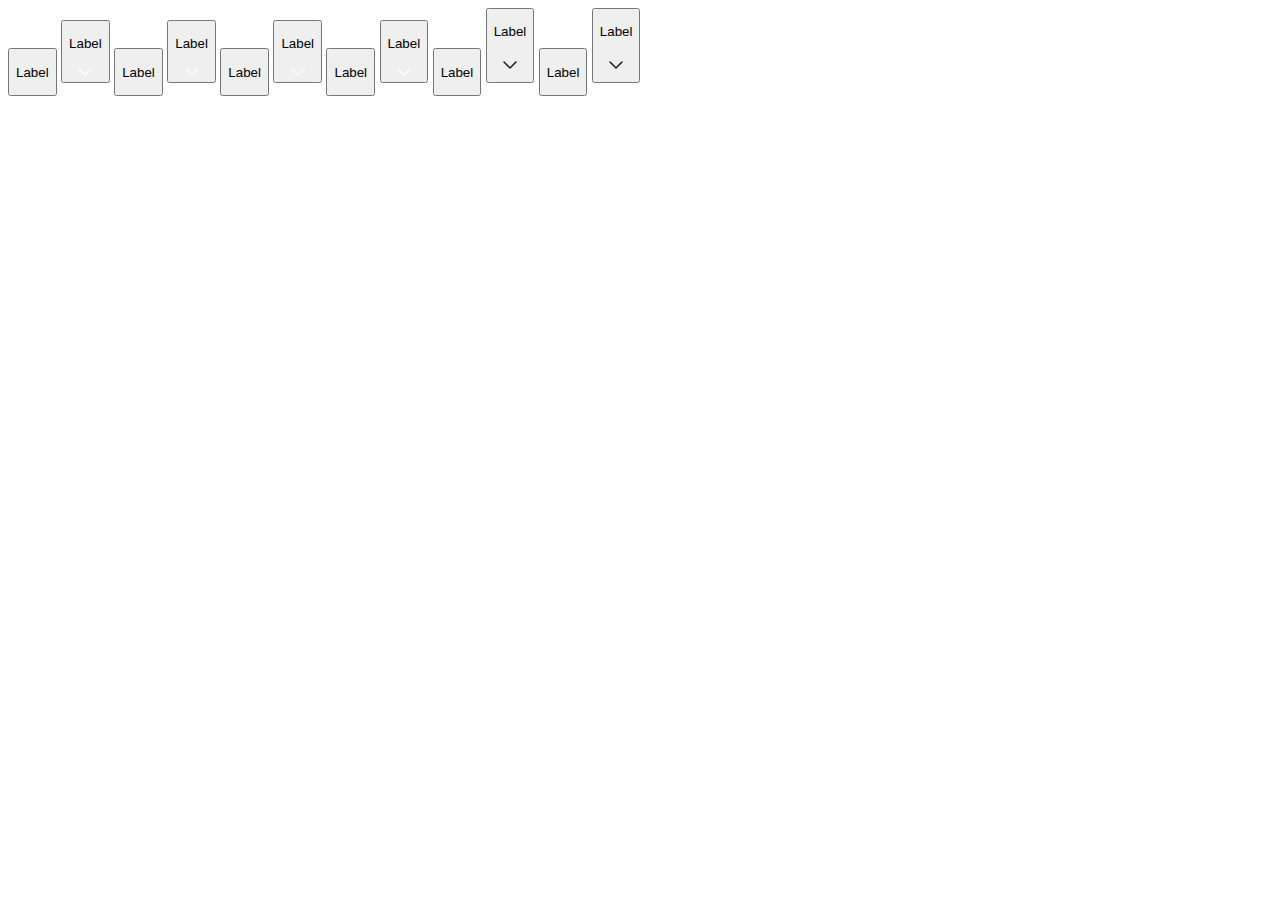
==== button.html @ 497ab9c7 "style_button" ====
<!DOCTYPE html>
<html lang="ru">

<head>
    <meta charset="UTF-8" />
    <meta name="viewport" content="width=device-width, initial-scale=1.0" />
    <title>Tech-E-Commerce</title>
    <link rel="stylesheet" href="./css/reset.css">
    <link rel="stylesheet" href="./css/main.css">

    <script defer src="./js/main.js"></script>
</head>

<body>
    <div class="container__button__grid">
        <button class="btn__white">
            <p>Label</p>
        </button>
        <button class="btn__white-icon m_r-14">
            <p>Label</p>
            <svg width="14" height="9" viewBox="0 0 14 9" fill="none" xmlns="http://www.w3.org/2000/svg">
                <path d="M13 1L7 7L1 1" stroke="white" stroke-width="1.5" stroke-linecap="round" />
            </svg>
        </button>
        <button class="btn__white-small">
            <p>Label</p>
        </button>
        <button class="btn__white-small-icon m_r-14">
            <p>Label</p>
            <svg width="14" height="9" viewBox="0 0 14 9" fill="none" xmlns="http://www.w3.org/2000/svg">
                <path d="M13 1L7 7L1 1" stroke="white" stroke-width="1.5" stroke-linecap="round" />
            </svg>
        </button>
        <button class="btn__full">
            <p>Label</p>
        </button>
        <button class="btn__full-icon m_r-14">
            <p>Label</p>
            <svg width="14" height="9" viewBox="0 0 14 9" fill="none" xmlns="http://www.w3.org/2000/svg">
                <path d="M13 1L7 7L1 1" stroke="white" stroke-width="1.5" stroke-linecap="round" />
            </svg>
        </button>
        <button class="btn__full-small">
            <p>Label</p>
        </button>
        <button class="btn__full-small-icon  m_r-14">
            <p>Label</p>
            <svg width="14" height="9" viewBox="0 0 14 9" fill="none" xmlns="http://www.w3.org/2000/svg">
                <path d="M13 1L7 7L1 1" stroke="white" stroke-width="1.5" stroke-linecap="round" />
            </svg>
        </button>
        <button class="btn__black">
            <p>Label</p>
        </button>
        <button class="btn__black-icon m_r-14">
            <p>Label</p>
            <svg width="24" height="24" viewBox="0 0 24 24" fill="none" xmlns="http://www.w3.org/2000/svg">
                <path d="M18 9L12 15L6 9" stroke="#191919" stroke-width="1.5" stroke-linecap="round" />
            </svg>

        </button>
        <button class="btn__black-small">
            <p>Label</p>
        </button>
        <button class="btn__black-small-icon m_r-14">
            <p>Label</p>
            <svg width="24" height="24" viewBox="0 0 24 24" fill="none" xmlns="http://www.w3.org/2000/svg">
                <path d="M18 9L12 15L6 9" stroke="#191919" stroke-width="1.5" stroke-linecap="round" />
            </svg>

        </button>
    </div>
</body>

</html>
---- css/main.css ----
html {
    min-height: 100vh; /* sticky footer */
	scroll-behavior: smooth;
}

body {
	min-height: 100vh; /* sticky footer */
	display: flex; /* sticky footer */
	flex-direction: column; /* sticky footer */

    color: var(--main-black, #000);
    font-family: 'SF Pro Display', sans-serif ; /* sans-serif font family */
    font-size: 16px;
    font-weight: 500;
    line-height: 1.5;

    text-rendering: optimizeSpeed;
	-webkit-font-smoothing: antialiased;
	-ms-text-size-adjust: 100%;
	-moz-text-size-adjust: 100%;
	-webkit-text-size-adjust: 100%;

    background-color: $black-color;
}

body > * {
	flex-shrink: 0; /* sticky footer */
}

section {
	position: relative;
}

/* Grid styles */

.container-fluid{
    max-width: 1920px;
    margin: 0 auto;
}

.container {
	max-width: 1610px;
	margin-left: auto;
    margin-right: auto;
	padding-left: 15px;
	padding-right: 15px;

    &--fluid {
        max-width: unset;
    }

    &--no-padding {
        padding: 0;
    }

    /* Tablet */
    @media (max-width: 1199px) {
        width: 900px;
    }

    /* Mobile */
    @media (max-width: 899px) {
        width: 600px;
    }

    /* Mobile XS */
    @media (max-width: 599px) {
        width: 320px;
    }
}

/* Utility */

.none {
	display: none !important;
}

.visually-hidden {
    opacity: 0;
    visibility: hidden;
    width: 0px;
    height: 0px;
    display: block;
    margin-left: -10000px;
    background: transparent;
    font-size: 0;
}

/* Sticky Footer */

.footer {
	margin-top: auto; /* sticky footer */
}
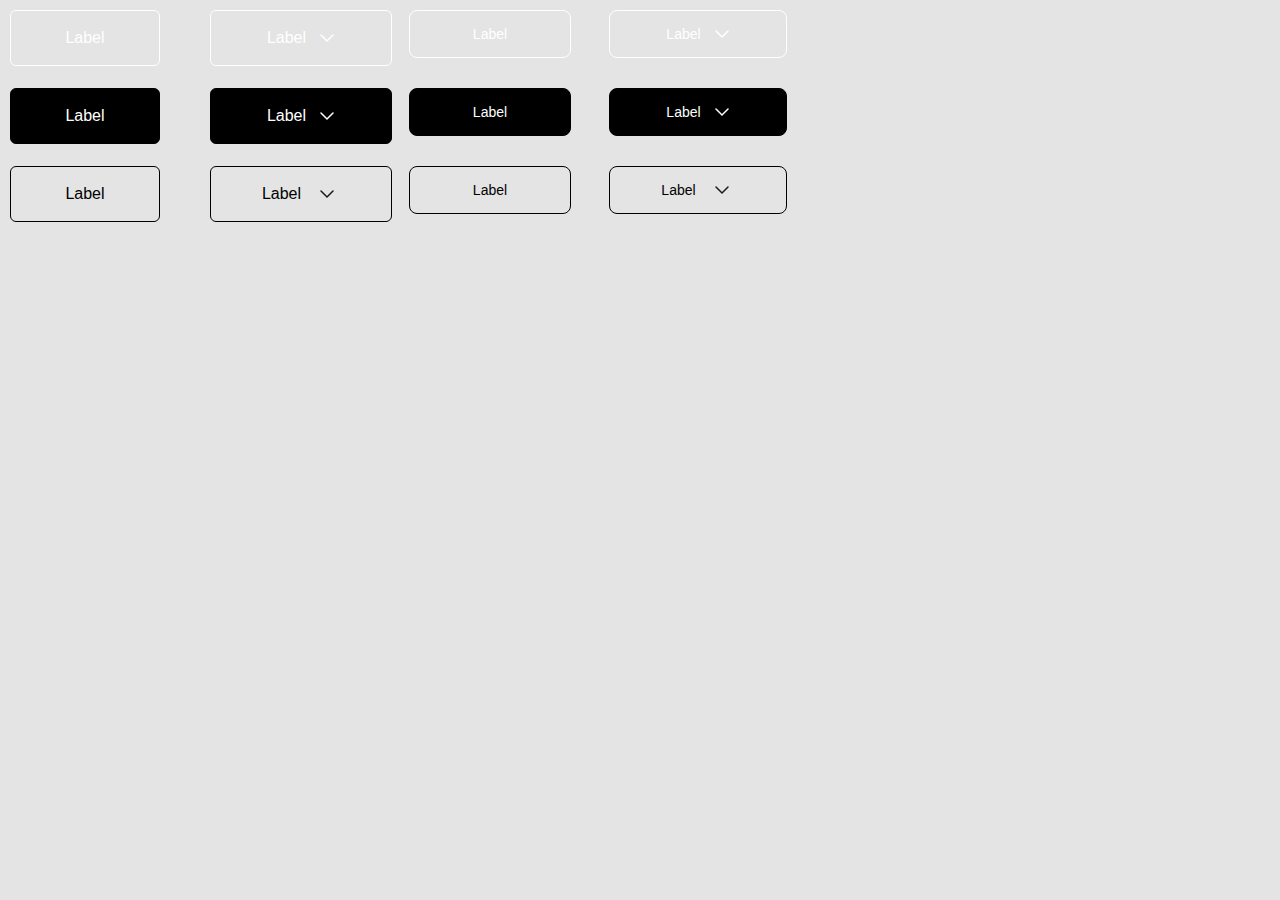
==== commit 7879173e: "Карточка продукта без адаптива" ====
--- a/button.html
+++ b/button.html
@@ -5,7 +5,6 @@
     <meta charset="UTF-8" />
     <meta name="viewport" content="width=device-width, initial-scale=1.0" />
     <title>Tech-E-Commerce</title>
-    <link rel="stylesheet" href="./css/reset.css">
     <link rel="stylesheet" href="./css/main.css">
 
     <script defer src="./js/main.js"></script>
--- a/css/main.css
+++ b/css/main.css
@@ -1,93 +1,333 @@
+/* Reset styles  */
+* {
+  padding: 0px;
+  margin: 0px;
+  border: none; }
+
+*,
+*::before,
+*::after {
+  box-sizing: border-box; }
+
+:focus,
+:active {
+  outline: none; }
+
+/* Links */
+a, a:visited {
+  color: inherit;
+  text-decoration: none;
+  display: inline-block; }
+
+a:hover {
+  color: inherit;
+  text-decoration: none; }
+
+a:focus,
+a:active {
+  outline: none; }
+
+/* Common */
+aside, nav, footer, header, section, main {
+  display: block; }
+
+h1, h2, h3, h4, h5, h6, p {
+  font-size: inherit;
+  font-weight: inherit; }
+
+ul {
+  list-style: none; }
+
+img, svg {
+  display: block;
+  max-width: 100%;
+  height: auto; }
+
+/* Form */
+input, textarea, button, select {
+  font-family: inherit;
+  font-size: inherit; }
+
+input::-ms-clear {
+  display: none; }
+
+button, input[type="submit"] {
+  display: inline-block;
+  box-shadow: none;
+  background-color: transparent;
+  background: none;
+  cursor: pointer; }
+
+input:focus, input:active,
+button:focus, button:active {
+  outline: none; }
+
+button::-moz-focus-inner {
+  padding: 0;
+  border: 0; }
+
+label {
+  cursor: pointer; }
+
+legend {
+  display: block; }
+
+/* Base styles  */
 html {
-    min-height: 100vh; /* sticky footer */
-	scroll-behavior: smooth;
-}
+  min-height: 100vh;
+  /* sticky footer */
+  scroll-behavior: smooth; }
 
 body {
-	min-height: 100vh; /* sticky footer */
-	display: flex; /* sticky footer */
-	flex-direction: column; /* sticky footer */
-
-    color: var(--main-black, #000);
-    font-family: 'SF Pro Display', sans-serif ; /* sans-serif font family */
-    font-size: 16px;
-    font-weight: 500;
-    line-height: 1.5;
-
-    text-rendering: optimizeSpeed;
-	-webkit-font-smoothing: antialiased;
-	-ms-text-size-adjust: 100%;
-	-moz-text-size-adjust: 100%;
-	-webkit-text-size-adjust: 100%;
-
-    background-color: $black-color;
-}
+  min-height: 100vh;
+  /* sticky footer */
+  display: flex;
+  /* sticky footer */
+  flex-direction: column;
+  /* sticky footer */
+  color: var(--main-black, #000);
+  font-family: "SF Pro Display", sans-serif;
+  /* sans-serif font family */
+  font-size: 16px;
+  font-weight: 500;
+  line-height: 1.5;
+  text-rendering: optimizeSpeed;
+  -webkit-font-smoothing: antialiased;
+  -ms-text-size-adjust: 100%;
+  -moz-text-size-adjust: 100%;
+  -webkit-text-size-adjust: 100%;
+  background-color: #E4E4E4; }
 
 body > * {
-	flex-shrink: 0; /* sticky footer */
-}
+  flex-shrink: 0;
+  /* sticky footer */ }
 
 section {
-	position: relative;
-}
+  position: relative; }
 
 /* Grid styles */
-
-.container-fluid{
-    max-width: 1920px;
-    margin: 0 auto;
-}
+.container-fluid {
+  max-width: 1920px;
+  margin: 0 auto; }
 
 .container {
-	max-width: 1610px;
-	margin-left: auto;
-    margin-right: auto;
-	padding-left: 15px;
-	padding-right: 15px;
-
-    &--fluid {
-        max-width: unset;
-    }
-
-    &--no-padding {
-        padding: 0;
-    }
-
-    /* Tablet */
-    @media (max-width: 1199px) {
-        width: 900px;
-    }
-
-    /* Mobile */
-    @media (max-width: 899px) {
-        width: 600px;
-    }
-
-    /* Mobile XS */
-    @media (max-width: 599px) {
-        width: 320px;
-    }
-}
+  max-width: 1610px;
+  margin-left: auto;
+  margin-right: auto;
+  padding-left: 15px;
+  padding-right: 15px;
+  /* Tablet */
+  /* Mobile */
+  /* Mobile XS */ }
+  .container--fluid {
+    max-width: unset; }
+  .container--no-padding {
+    padding: 0; }
+  @media (max-width: 1199px) {
+    .container {
+      width: 900px; } }
+  @media (max-width: 899px) {
+    .container {
+      width: 600px; } }
+  @media (max-width: 599px) {
+    .container {
+      width: 320px; } }
 
 /* Utility */
-
 .none {
-	display: none !important;
-}
+  display: none !important; }
 
 .visually-hidden {
-    opacity: 0;
-    visibility: hidden;
-    width: 0px;
-    height: 0px;
-    display: block;
-    margin-left: -10000px;
-    background: transparent;
-    font-size: 0;
-}
+  opacity: 0;
+  visibility: hidden;
+  width: 0px;
+  height: 0px;
+  display: block;
+  margin-left: -10000px;
+  background: transparent;
+  font-size: 0; }
 
 /* Sticky Footer */
-
 .footer {
-	margin-top: auto; /* sticky footer */
-}+  margin-top: auto;
+  /* sticky footer */ }
+
+/* blocks */
+button {
+  text-align: center;
+  display: flex;
+  align-items: center;
+  justify-content: center;
+  font-weight: 500; }
+
+.m_r-14 p {
+  margin-right: 14px; }
+
+.container__button__grid {
+  display: grid;
+  grid-template-columns: repeat(4, 1fr);
+  grid-template-rows: repeat(3, 1fr);
+  width: 818px;
+  height: 254px;
+  background-color: #E4E4E4;
+  padding: 10px; }
+
+.btn__white {
+  font-size: 16px;
+  width: 150px;
+  height: 56px;
+  border: 1px solid white;
+  color: white;
+  border-radius: 6px;
+  background-color: rgba(0, 0, 0, 0); }
+
+.btn__full {
+  font-size: 16px;
+  width: 150px;
+  height: 56px;
+  background-color: black;
+  color: white;
+  border: 1px solid black;
+  border-radius: 6px; }
+
+.btn__black {
+  font-size: 16px;
+  width: 150px;
+  height: 56px;
+  color: black;
+  border: 1px solid black;
+  border-radius: 6px;
+  opacity: 1;
+  background-color: rgba(0, 0, 0, 0); }
+
+.btn__white-small {
+  font-size: 14px;
+  width: 162px;
+  height: 48px;
+  border: 1px solid white;
+  color: white;
+  border-radius: 8px;
+  background-color: rgba(0, 0, 0, 0); }
+
+.btn__full-small {
+  font-size: 14px;
+  width: 162px;
+  height: 48px;
+  background-color: black;
+  border: 1px solid black;
+  color: white;
+  border-radius: 8px; }
+
+.btn__black-small {
+  font-size: 14px;
+  width: 162px;
+  height: 48px;
+  color: black;
+  border: 1px solid black;
+  border-radius: 8px;
+  opacity: 1;
+  background-color: rgba(0, 0, 0, 0); }
+
+.btn__white-icon {
+  font-size: 16px;
+  width: 182px;
+  height: 56px;
+  border: 1px solid white;
+  color: white;
+  border-radius: 6px;
+  background-color: rgba(0, 0, 0, 0); }
+
+.btn__white-small-icon {
+  font-size: 14px;
+  width: 178px;
+  height: 48px;
+  border: 1px solid white;
+  color: white;
+  border-radius: 8px;
+  background-color: rgba(0, 0, 0, 0); }
+
+.btn__full-icon {
+  font-size: 16px;
+  width: 182px;
+  height: 56px;
+  background-color: black;
+  border: 1px solid black;
+  color: white;
+  border-radius: 6px; }
+
+.btn__full-small-icon {
+  font-size: 14px;
+  width: 178px;
+  height: 48px;
+  color: white;
+  border: 1px solid black;
+  border-radius: 8px;
+  background-color: black; }
+
+.btn__black-icon {
+  font-size: 16px;
+  width: 182px;
+  height: 56px;
+  border: 1px solid black;
+  color: black;
+  border-radius: 6px;
+  background-color: rgba(0, 0, 0, 0); }
+
+.btn__black-small-icon {
+  font-size: 14px;
+  width: 178px;
+  height: 48px;
+  border: 1px solid black;
+  color: black;
+  border-radius: 8px;
+  background-color: rgba(0, 0, 0, 0); }
+
+.product__cart-row {
+  margin-top: 30px;
+  margin-left: auto;
+  margin-right: auto;
+  display: flex;
+  column-gap: 15px; }
+
+.product__cart {
+  padding: 24px 16px;
+  border-radius: 9px;
+  background: #F6F6F6;
+  display: flex;
+  flex-direction: column;
+  align-items: center;
+  row-gap: 16px;
+  height: 432px;
+  width: 268px;
+  text-align: center; }
+
+.product__cart-icon {
+  width: 32px;
+  align-self: end; }
+
+.product__image {
+  margin-bottom: 10px;
+  width: 160px; }
+
+.product__image img {
+  width: 100%;
+  aspect-ratio: 1/1;
+  object-fit: cover; }
+
+.product__cart-title {
+  font-size: 16px;
+  font-weight: 500;
+  line-height: 1.5;
+  /* 150% */ }
+
+.product__cart-price {
+  font-family: SF Pro Display;
+  font-size: 24px;
+  font-weight: 600;
+  line-height: 1;
+  /* 100% */
+  letter-spacing: 0.72px; }
+
+/* sections */
+
+/*# sourceMappingURL=main.css.map */
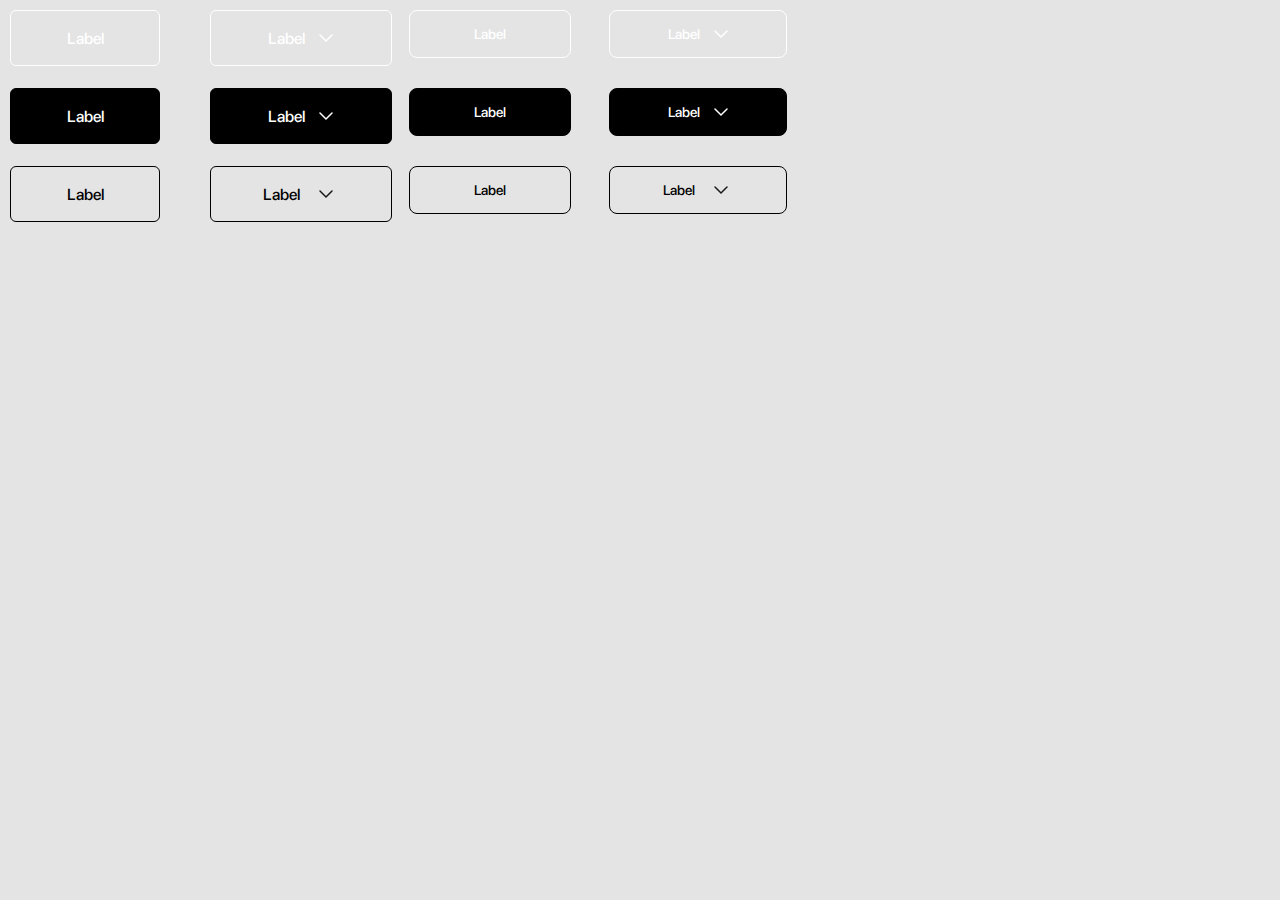
==== commit 5bf8bbff: "прилинковал fonts.css" ====
--- a/button.html
+++ b/button.html
@@ -6,6 +6,7 @@
     <meta name="viewport" content="width=device-width, initial-scale=1.0" />
     <title>Tech-E-Commerce</title>
     <link rel="stylesheet" href="./css/main.css">
+    <link rel="stylesheet" href="./fonts/fonts.css">
 
     <script defer src="./js/main.js"></script>
 </head>
--- a/css/main.css
+++ b/css/main.css
@@ -321,13 +321,121 @@
   /* 150% */ }
 
 .product__cart-price {
-  font-family: SF Pro Display;
   font-size: 24px;
   font-weight: 600;
   line-height: 1;
   /* 100% */
   letter-spacing: 0.72px; }
 
-/* sections */
+.elements {
+  display: flex;
+  justify-content: space-around; }
+
+.inputs__container {
+  display: flex;
+  flex-direction: column;
+  width: 448px;
+  height: 728px;
+  background-color: #e4e4e4; }
+
+input {
+  border-radius: 7px;
+  border: 0.5px; }
+
+span {
+  display: block;
+  margin-bottom: 8px; }
+
+label {
+  display: flex;
+  flex-direction: column;
+  margin: 33px 0px 50px 40px; }
+
+.cvv {
+  width: 160px;
+  position: relative; }
+
+.cvv::after {
+  content: '';
+  width: 24px;
+  height: 24px;
+  background: url("/images/Icons/View-24.svg");
+  position: absolute;
+  top: 10px;
+  right: 9px; }
+
+.cvv input {
+  padding: 12px 33px 12px 16px; }
+
+.card__number span {
+  display: block;
+  color: #545454; }
+
+.card__number input {
+  width: 336px;
+  padding: 16px;
+  margin-bottom: 10px; }
+
+.search {
+  position: relative; }
+
+.search::after {
+  content: '';
+  width: 24px;
+  height: 24px;
+  background: url("/images/Icons/Search-24.svg");
+  position: absolute;
+  top: 44px;
+  left: 20px; }
+
+.search input {
+  width: 216px;
+  padding: 16px 16px 16px 48px; }
+
+.dropdown select {
+  width: 230px;
+  padding: 8px 16px 8px 16px;
+  border-radius: 8px;
+  border: .5px; }
+
+.logo__container {
+  width: 208px;
+  height: 192px;
+  background: #e4e4e4;
+  display: flex;
+  flex-direction: column;
+  text-align: center;
+  justify-content: center; }
+
+.tabs__container {
+  width: 210px;
+  height: 296px;
+  background: #e4e4e4;
+  display: flex;
+  flex-direction: column;
+  text-align: center;
+  justify-content: center; }
+
+.tabs__inner {
+  display: flex;
+  flex-direction: column;
+  align-items: center;
+  justify-content: center;
+  gap: 16px; }
+
+.button {
+  border: 1px solid #000;
+  border-radius: 8px; }
+
+.button a {
+  padding: 16px 24px 16px 24px; }
+
+.selected {
+  opacity: 0.4; }
+
+.noActive {
+  opacity: 0.2; }
+
+/* sections  */
 
 /*# sourceMappingURL=main.css.map */
--- a/fonts/fonts.css
+++ b/fonts/fonts.css
@@ -0,0 +1,23 @@
+@font-face {
+    font-family: "SF Pro Display";
+    src: url(./SF-Pro-Display-Regular.otf);
+    font-weight: 400;
+    font-style: normal;
+    font-display: swap;
+}
+
+@font-face {
+    font-family: "SF Pro Display";
+    src: url(./SF-Pro-Display-Medium.otf);
+    font-weight: 500;
+    font-style: normal;
+    font-display: swap;
+}
+
+@font-face {
+    font-family: "SF Pro Display";
+    src: url(./SF-Pro-Display-Semibold.otf);
+    font-weight: 600;
+    font-style: normal;
+    font-display: swap;
+}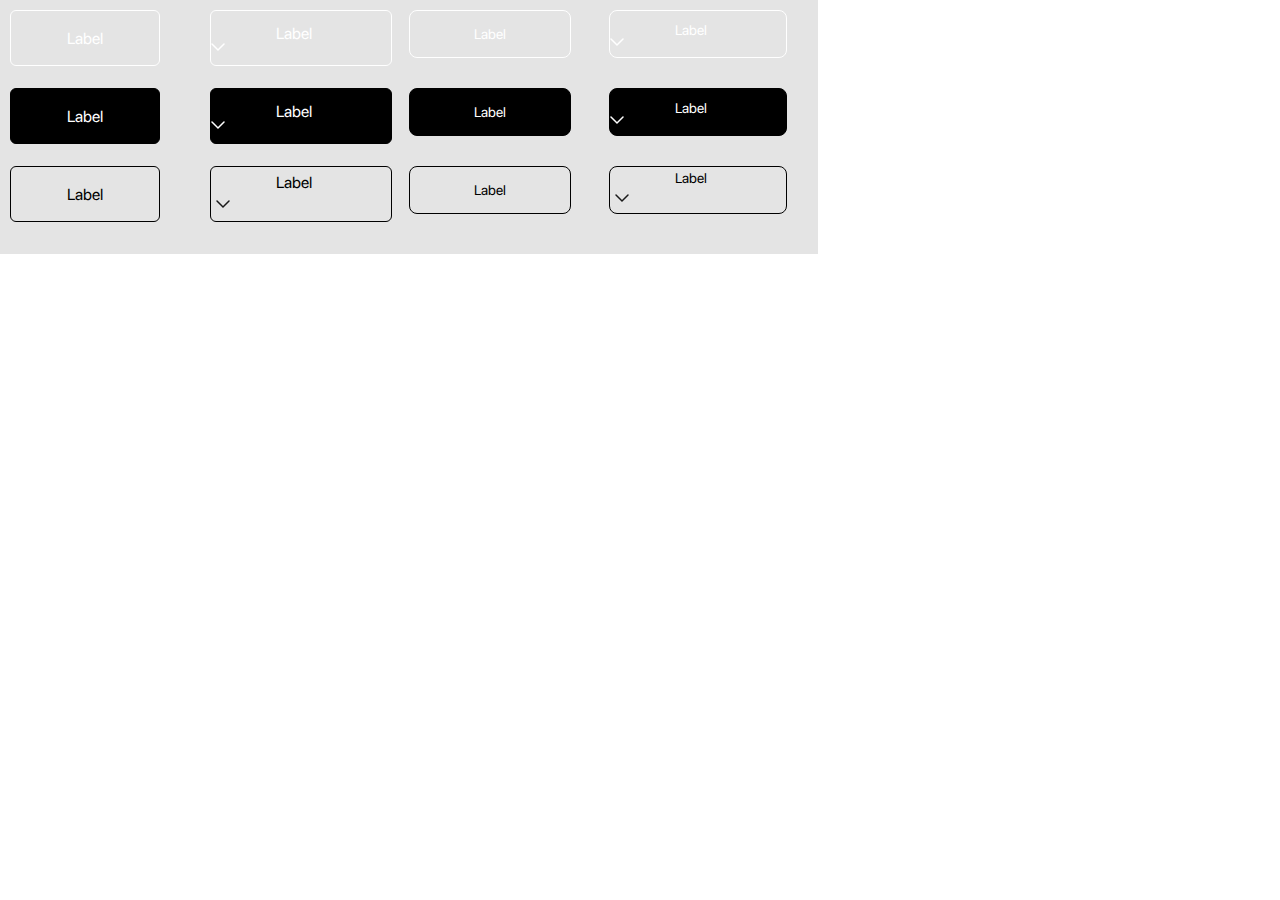
==== commit 541edd30: "100vh для хедера" ====
--- a/button.html
+++ b/button.html
@@ -13,33 +13,40 @@
 
 <body>
     <div class="container__button__grid">
+
         <button class="btn__white">
             <p>Label</p>
         </button>
+
         <button class="btn__white-icon m_r-14">
             <p>Label</p>
             <svg width="14" height="9" viewBox="0 0 14 9" fill="none" xmlns="http://www.w3.org/2000/svg">
                 <path d="M13 1L7 7L1 1" stroke="white" stroke-width="1.5" stroke-linecap="round" />
             </svg>
         </button>
+
         <button class="btn__white-small">
             <p>Label</p>
         </button>
+
         <button class="btn__white-small-icon m_r-14">
             <p>Label</p>
             <svg width="14" height="9" viewBox="0 0 14 9" fill="none" xmlns="http://www.w3.org/2000/svg">
                 <path d="M13 1L7 7L1 1" stroke="white" stroke-width="1.5" stroke-linecap="round" />
             </svg>
         </button>
+
         <button class="btn__full">
             <p>Label</p>
         </button>
+
         <button class="btn__full-icon m_r-14">
             <p>Label</p>
             <svg width="14" height="9" viewBox="0 0 14 9" fill="none" xmlns="http://www.w3.org/2000/svg">
                 <path d="M13 1L7 7L1 1" stroke="white" stroke-width="1.5" stroke-linecap="round" />
             </svg>
         </button>
+        
         <button class="btn__full-small">
             <p>Label</p>
         </button>
--- a/css/main.css
+++ b/css/main.css
@@ -1,4 +1,5 @@
 /* Reset styles  */
+@import url("https://fonts.googleapis.com/css2?family=Figtree:wght@600&display=swap");
 * {
   padding: 0px;
   margin: 0px;
@@ -40,7 +41,6 @@
 
 img, svg {
   display: block;
-  max-width: 100%;
   height: auto; }
 
 /* Form */
@@ -85,7 +85,7 @@
   /* sticky footer */
   flex-direction: column;
   /* sticky footer */
-  color: var(--main-black, #000);
+  color: var(--main-text, #CFCFCF);
   font-family: "SF Pro Display", sans-serif;
   /* sans-serif font family */
   font-size: 16px;
@@ -96,7 +96,7 @@
   -ms-text-size-adjust: 100%;
   -moz-text-size-adjust: 100%;
   -webkit-text-size-adjust: 100%;
-  background-color: #E4E4E4; }
+  background-color: var(--main-black, #FFFFFF); }
 
 body > * {
   flex-shrink: 0;
@@ -111,7 +111,7 @@
   margin: 0 auto; }
 
 .container {
-  max-width: 1610px;
+  max-width: 1150px;
   margin-left: auto;
   margin-right: auto;
   padding-left: 15px;
@@ -123,15 +123,6 @@
     max-width: unset; }
   .container--no-padding {
     padding: 0; }
-  @media (max-width: 1199px) {
-    .container {
-      width: 900px; } }
-  @media (max-width: 899px) {
-    .container {
-      width: 600px; } }
-  @media (max-width: 599px) {
-    .container {
-      width: 320px; } }
 
 /* Utility */
 .none {
@@ -152,8 +143,21 @@
   margin-top: auto;
   /* sticky footer */ }
 
+input {
+  border-radius: 7px;
+  border: 0.5px; }
+
 /* blocks */
-button {
+.logo__container {
+  width: 208px;
+  height: 192px;
+  background: #e4e4e4;
+  display: flex;
+  flex-direction: column;
+  text-align: center;
+  justify-content: center; }
+
+.button {
   text-align: center;
   display: flex;
   align-items: center;
@@ -314,12 +318,6 @@
   aspect-ratio: 1/1;
   object-fit: cover; }
 
-.product__cart-title {
-  font-size: 16px;
-  font-weight: 500;
-  line-height: 1.5;
-  /* 150% */ }
-
 .product__cart-price {
   font-size: 24px;
   font-weight: 600;
@@ -329,7 +327,9 @@
 
 .elements {
   display: flex;
-  justify-content: space-around; }
+  justify-content: start;
+  align-items: start;
+  gap: 100px; }
 
 .inputs__container {
   display: flex;
@@ -338,34 +338,26 @@
   height: 728px;
   background-color: #e4e4e4; }
 
-input {
-  border-radius: 7px;
-  border: 0.5px; }
-
-span {
-  display: block;
-  margin-bottom: 8px; }
-
-label {
-  display: flex;
-  flex-direction: column;
-  margin: 33px 0px 50px 40px; }
-
-.cvv {
+.input__block {
+  position: relative;
   width: 160px;
-  position: relative; }
-
-.cvv::after {
+  height: 48px;
+  display: flex; }
+
+.input__block::after {
+  position: absolute;
   content: '';
+  background: url("/images/Icons/View-24.svg");
   width: 24px;
   height: 24px;
-  background: url("/images/Icons/View-24.svg");
-  position: absolute;
   top: 10px;
-  right: 9px; }
-
-.cvv input {
-  padding: 12px 33px 12px 16px; }
+  right: 10px; }
+
+.input__field {
+  display: flex;
+  align-items: center;
+  width: 100%;
+  padding: 12px 16px; }
 
 .card__number span {
   display: block;
@@ -373,8 +365,24 @@
 
 .card__number input {
   width: 336px;
-  padding: 16px;
+  padding: 23px 16px 23px 16px;
   margin-bottom: 10px; }
+
+.dropdown select {
+  width: 230px;
+  padding: 8px 16px 8px 16px;
+  border-radius: 8px;
+  border: .5px; }
+
+.apply {
+  border: 1px solid black;
+  border-radius: 6px;
+  padding: 8px;
+  width: 77px;
+  background-color: #fff;
+  position: absolute;
+  top: 23.5%;
+  right: 82%; }
 
 .search {
   position: relative; }
@@ -385,27 +393,12 @@
   height: 24px;
   background: url("/images/Icons/Search-24.svg");
   position: absolute;
-  top: 44px;
-  left: 20px; }
+  top: 15px;
+  left: 15px; }
 
 .search input {
   width: 216px;
-  padding: 16px 16px 16px 48px; }
-
-.dropdown select {
-  width: 230px;
-  padding: 8px 16px 8px 16px;
-  border-radius: 8px;
-  border: .5px; }
-
-.logo__container {
-  width: 208px;
-  height: 192px;
-  background: #e4e4e4;
-  display: flex;
-  flex-direction: column;
-  text-align: center;
-  justify-content: center; }
+  padding: 23px 16px 23px 48px; }
 
 .tabs__container {
   width: 210px;
@@ -423,19 +416,626 @@
   justify-content: center;
   gap: 16px; }
 
-.button {
-  border: 1px solid #000;
-  border-radius: 8px; }
-
-.button a {
-  padding: 16px 24px 16px 24px; }
-
 .selected {
   opacity: 0.4; }
 
 .noActive {
   opacity: 0.2; }
 
+.cards {
+  margin: 100px;
+  display: flex;
+  flex-direction: column;
+  width: 251px; }
+
+h1 {
+  margin-bottom: 16px; }
+
+.content__card {
+  display: flex;
+  flex-direction: column;
+  align-items: center;
+  justify-content: center;
+  width: 160px;
+  height: 128px;
+  border-radius: 15px;
+  background-color: #fff;
+  margin-bottom: 24px; }
+
+.content__card img {
+  width: 48px;
+  height: 48px; }
+
+.detail__card {
+  width: 164px; }
+
+.detail__card img {
+  width: 24px;
+  height: 24px; }
+
+.detail__content {
+  display: flex;
+  justify-content: center;
+  align-items: center;
+  gap: 8px;
+  height: 64px;
+  background-color: #fff;
+  border-radius: 7px; }
+
+.info__card p:last-child {
+  font-size: 14px; }
+
+.info__card p:first-child {
+  color: #a7a7a7; }
+
+.info__card p:last-child {
+  color: #4e4e4e; }
+
+.social-list {
+  display: flex;
+  align-items: start;
+  justify-content: space-between;
+  width: 173px;
+  margin-bottom: 35px; }
+
+.social-list a {
+  display: inline-flex;
+  align-items: center;
+  flex-shrink: 0; }
+
+.svg-size {
+  height: 16px;
+  width: 16px; }
+
+/* -----------------------Reviews_Section------------------------ */
+.container__reviews_section {
+  width: 1207.55px;
+  height: 659px;
+  background-color: #E4E4E4;
+  padding: 10px;
+  color: #000000; }
+
+.rating {
+  display: flex; }
+
+.overall_rating {
+  width: 184px;
+  height: 192px;
+  border-radius: 25px;
+  text-align: center;
+  background: #FAFAFA; }
+
+.rating-value {
+  font-size: 56px;
+  font-weight: 500;
+  padding-top: 32px;
+  line-height: normal; }
+
+.rating-count {
+  font-size: 15px;
+  height: 16px;
+  opacity: 30%; }
+
+.rating-stars {
+  direction: rtl; }
+
+.rating-stars a {
+  background-image: url("../images/Reviews/Star_empty.svg");
+  margin-top: 8px;
+  background-position: 50%;
+  background-repeat: no-repeat;
+  background-size: contain;
+  display: inline-block;
+  height: 24px;
+  width: 24px;
+  text-decoration: none;
+  transition: all 0.5s; }
+
+.rating-stars a:hover {
+  background-image: url("../images/Reviews/Star-1.svg");
+  transform: scale(1.3); }
+
+.s1:hover ~ a {
+  background-image: url("../images/Reviews/Star-1.svg"); }
+
+.s2:hover ~ a {
+  background-image: url("../images/Reviews/Star-1.svg"); }
+
+.s3:hover ~ a {
+  background-image: url("../images/Reviews/Star-1.svg"); }
+
+.s4:hover ~ a {
+  background-image: url("../images/Reviews/Star-1.svg"); }
+
+.s5:hover ~ a {
+  background-image: url("../images/Reviews/Star-1.svg"); }
+
+/* -----------------------Detail_Rating------------------------ */
+.Excellent_comments {
+  margin-left: 65px;
+  font-size: 18px; }
+
+.counts__group-bar {
+  background: #f2f2f2;
+  border-radius: 8px;
+  color: #fff;
+  display: inline-block;
+  margin-left: 12px;
+  width: 703.55px; }
+
+.counts__group-bar-filled {
+  align-items: center;
+  background: #ffa319;
+  border-radius: 8px;
+  display: flex;
+  height: 8px;
+  justify-content: space-between;
+  min-width: 8px;
+  padding-left: 10px;
+  padding-right: 5px; }
+
+.number_comments {
+  margin-left: 16px;
+  opacity: 40%; }
+
+/* -----------------------Comment------------------------ */
+.reviews-carousel {
+  display: flex;
+  margin-top: 98px;
+  width: 1127.55px;
+  height: 256px;
+  border-radius: 10px;
+  gap: 19px;
+  background: #FAFAFA; }
+
+.name-data_comments {
+  display: flex;
+  justify-content: space-between; }
+
+.name_comments {
+  margin-top: 24px;
+  font-weight: 600; }
+
+.data_comments {
+  margin-top: 24px;
+  margin-right: 28px;
+  font-size: 14px;
+  font-weight: 500;
+  line-height: 16px;
+  letter-spacing: 0em;
+  opacity: 20%; }
+
+.rating-stars_comments {
+  margin-top: 8px;
+  transform: translate(-87%);
+  direction: rtl; }
+
+.rating-stars_comments a {
+  background-image: url("../images/Reviews/Star_empty.svg");
+  background-position: 50%;
+  background-repeat: no-repeat;
+  background-size: contain;
+  display: inline-block;
+  height: 24px;
+  width: 24px;
+  text-decoration: none;
+  transition: all 0.5s; }
+
+.rating-stars_comments a:hover {
+  background-image: url("../images/Reviews/Star-1.svg");
+  transform: scale(1.3); }
+
+.s1:hover ~ a {
+  background-image: url("../images/Reviews/Star-1.svg"); }
+
+.s2:hover ~ a {
+  background-image: url("../images/Reviews/Star-1.svg"); }
+
+.s3:hover ~ a {
+  background-image: url("../images/Reviews/Star-1.svg"); }
+
+.s4:hover ~ a {
+  background-image: url("../images/Reviews/Star-1.svg"); }
+
+.s5:hover ~ a {
+  background-image: url("../images/Reviews/Star-1.svg"); }
+
+.text_comments {
+  margin-bottom: 8px;
+  margin-right: 28px;
+  font-size: 15px;
+  font-weight: 500;
+  line-height: 24px;
+  text-align: left;
+  color: #7E7E7E; }
+
+.img_User-Pic {
+  display: block;
+  width: 56px;
+  height: 56px;
+  margin-top: 24px;
+  margin-left: 16px; }
+
+.img_comments {
+  display: flex; }
+
+.img_comments img {
+  margin-right: 8px; }
+
+/* -----------------------Checkbox and Radio------------------------ */
+.container__Checkboxes {
+  width: 318px;
+  height: 478px;
+  background-color: #E4E4E4;
+  padding: 10px;
+  color: #000000; }
+
+/* -----------------------Radio-Button------------------------ */
+.Radio-Button {
+  display: block;
+  margin-top: 16px; }
+
+input[type="radio"] {
+  appearance: none;
+  color: currentColor;
+  width: 24px;
+  height: 24px;
+  border: 2px solid currentColor;
+  border-radius: 50%;
+  transform: translateY(-0.075em);
+  display: grid;
+  place-content: center; }
+
+input[type="radio"]::before {
+  content: "";
+  width: 12px;
+  height: 12px;
+  border-radius: 50%;
+  transform: scale(0);
+  transition: 120ms transform ease-in-out;
+  background-color: CanvasText; }
+
+input[type="radio"]:checked::before {
+  transform: scale(1); }
+
+/* -----------------------Checkbox------------------------ */
+.custom-checkbox {
+  position: absolute;
+  z-index: -1;
+  opacity: 0; }
+
+.custom-checkbox + label {
+  display: inline-flex;
+  align-items: center;
+  user-select: none; }
+
+.custom-checkbox + label::before {
+  content: '';
+  display: inline-block;
+  width: 1em;
+  height: 1em;
+  flex-shrink: 0;
+  flex-grow: 0;
+  border: 1px solid #D3D3D3;
+  border-radius: 0.25em;
+  margin-right: 0.5em;
+  background-repeat: no-repeat;
+  background-position: center center;
+  background-size: 50% 50%; }
+
+.custom-checkbox:checked + label::before {
+  border-color: #000000;
+  background-color: #000000;
+  background-image: url("../images/check-mark.svg"); }
+
+/* -----------------------Checkbox_text------------------------ */
+.checkbox_number {
+  margin-left: 4px;
+  margin-top: 2px;
+  color: #929292;
+  font-size: 12px; }
+
 /* sections  */
+.header {
+  height: 100vh; }
+
+.logo__black {
+  z-index: 1; }
+
+.header__nav__container {
+  background-color: white;
+  display: flex;
+  align-items: center;
+  column-gap: 32px;
+  justify-content: center;
+  padding: 16px 0; }
+
+.header__search input {
+  width: 443px;
+  max-height: 56px;
+  margin-right: 32px;
+  background-color: #F5F5F5; }
+
+.header__nav__icons {
+  max-width: 144px;
+  display: flex; }
+
+.header__nav__link {
+  margin-right: 32px;
+  width: 351px;
+  display: flex;
+  align-items: center;
+  list-style-type: none;
+  justify-content: space-between; }
+
+.header__nav__link a {
+  margin-right: 47px;
+  font-size: 16px;
+  line-height: 19.09px;
+  transition: 0.2s linear; }
+
+.header__nav__link a:hover {
+  color: black; }
+
+.header__nav__link a:last-child {
+  margin-right: 0; }
+
+.active {
+  color: #000; }
+
+.header__nav__icons a {
+  margin-right: 24px; }
+
+.header__nav__icons a:last-child {
+  margin-right: 0; }
+
+.header__burger-btn {
+  display: none;
+  position: relative;
+  width: 40px;
+  height: 40px;
+  border: none; }
+
+.header__burger-btn span {
+  position: absolute;
+  margin: 0;
+  left: 7.5px;
+  width: 25px;
+  height: 2.5px;
+  background-color: #080341;
+  transition: transform .5s, opacity .5s, background-color .5s; }
+
+.header__burger-btn span:nth-child(1) {
+  transform: translateY(-10px); }
+
+.header__burger-btn span:nth-child(3) {
+  transform: translateY(10px); }
+
+.header.open .header__burger-btn span {
+  background-color: black; }
+
+.header.open .header__burger-btn span:nth-child(2) {
+  opacity: 0; }
+
+.header.open .header__burger-btn span:nth-child(1) {
+  transform: translateY(0) rotate(45deg); }
+
+.header.open .header__burger-btn span:nth-child(3) {
+  transform: translateY(0) rotate(-45deg); }
+
+.header__subnav {
+  height: 48px;
+  background-color: #2E2E2E;
+  color: #FFFFFF; }
+
+.container__subnav {
+  padding-top: 14px;
+  display: flex;
+  align-items: center;
+  justify-content: space-between; }
+
+.header__subnav-item {
+  display: flex;
+  position: relative; }
+
+.header__subnav-item img {
+  opacity: 0.5;
+  margin-right: 8px; }
+
+.header__subnav-item::after {
+  display: block;
+  position: absolute;
+  content: '|';
+  height: 24px;
+  right: -48px;
+  color: #FFFFFF;
+  opacity: 0.5; }
+
+.header__subnav-item:last-child::after {
+  display: none; }
+
+@media (max-width: 1200px) {
+  .header__nav__container {
+    height: 88px; }
+
+  .header__search input {
+    width: 200px; }
+
+  .header__subnav-item::after {
+    display: none; } }
+@media (max-width: 992px) {
+  .header__nav__container {
+    height: 88px;
+    justify-content: space-between; }
+
+  .menu {
+    background-color: gray;
+    position: absolute;
+    top: 0;
+    left: 0;
+    width: 100%;
+    padding: 75px 20px 20px 20px;
+    transition: transform .5s;
+    display: flex;
+    justify-content: center;
+    transform: translateY(-100%); }
+
+  .header__nav__link {
+    display: block;
+    width: 100px;
+    margin: 0; }
+
+  .menu__link {
+    color: white;
+    font-size: 21px;
+    display: block;
+    padding: 10px 0; }
+
+  .header.open .menu {
+    transform: translateY(0%); }
+
+  .search {
+    display: none; }
+
+  .header__search input {
+    display: none; }
+
+  .header__nav__icons {
+    display: none; }
+
+  .header__subnav {
+    display: none; }
+
+  .header__burger-btn {
+    display: block; } }
+.footer {
+  padding-top: 104px;
+  padding-bottom: 104px;
+  background-color: #000000; }
+
+.footer__top {
+  display: flex;
+  justify-content: space-between;
+  margin-bottom: 24px; }
+  @media (max-width: 767.98px) {
+    .footer__top {
+      flex-direction: column;
+      row-gap: 34px;
+      text-align: center;
+      margin-bottom: 32px; } }
+
+.footer__info-column {
+  width: 34.2%; }
+  @media (max-width: 767.98px) {
+    .footer__info-column {
+      width: 100%;
+      display: flex;
+      flex-direction: column;
+      align-items: center; } }
+
+.footer__logo {
+  margin-bottom: 24px; }
+
+.footer__info-meesage {
+  font-size: 14px;
+  font-weight: 500;
+  line-height: 1.7; }
+  @media (max-width: 767.98px) {
+    .footer__info-meesage {
+      text-wrap: balance; } }
+
+.footer__columns {
+  display: flex;
+  justify-content: space-between;
+  width: 56%; }
+  @media (max-width: 767.98px) {
+    .footer__columns {
+      flex-direction: column;
+      width: 100%;
+      row-gap: 34px; } }
+
+.footer__column-title {
+  font-size: 16px;
+  font-weight: 600;
+  line-height: 1;
+  margin-bottom: 8px; }
+
+.footer__column-item {
+  font-size: 14px;
+  font-weight: 300;
+  line-height: 2.28; }
+
+@media (max-width: 767.98px) {
+  .social-list--footer {
+    margin: 0 auto; } }
+
+.header__banner {
+  background: linear-gradient(91deg, #211C24 0.64%, #211C24 101%);
+  height: auto; }
+
+.header__banner-wrapper {
+  display: flex;
+  justify-content: space-between; }
+  @media (max-width: 767.98px) {
+    .header__banner-wrapper {
+      flex-direction: column;
+      align-items: center; } }
+
+.header__banner-column {
+  display: flex;
+  flex-direction: column;
+  row-gap: 24px; }
+  @media (max-width: 767.98px) {
+    .header__banner-column {
+      align-items: center;
+      text-align: center; } }
+
+.header__banner-info {
+  margin-top: 188px;
+  color: #909090;
+  font-family: 'Figtree', sans-serif;
+  font-size: 25px;
+  font-weight: 600;
+  line-height: 1.28; }
+  @media (max-width: 767.98px) {
+    .header__banner-info {
+      margin-top: 88px; } }
+
+.header__banner-title {
+  font-size: 96px;
+  font-style: normal;
+  font-weight: 200;
+  line-height: 0.75;
+  letter-spacing: -0.96px; }
+  @media (max-width: 991.98px) {
+    .header__banner-title {
+      font-size: 74px; } }
+  @media (max-width: 767.98px) {
+    .header__banner-title {
+      font-size: 72px; } }
+
+.header__banner-title span {
+  font-weight: 600; }
+
+.header__banner-message {
+  color: #909090;
+  font-size: 18px;
+  font-weight: 500;
+  line-height: 1.33; }
+
+.header__banner-image {
+  margin-top: 73px; }
+  @media (max-width: 444px) {
+    .header__banner-image {
+      width: 100%; } }
+
+.header__banner-image img {
+  aspect-ratio: 1.38/1;
+  object-fit: cover; }
+  @media (max-width: 444px) {
+    .header__banner-image img {
+      margin: 0 auto;
+      aspect-ratio: 1/0;
+      width: 100%; } }
 
 /*# sourceMappingURL=main.css.map */
--- a/fonts/fonts.css
+++ b/fonts/fonts.css
@@ -1,3 +1,11 @@
+@font-face {
+    font-family: "SF Pro Display";
+    src: url(./SF-Pro-Display-Light.otf);
+    font-weight: 300;
+    font-style: normal;
+    font-display: swap;
+}
+
 @font-face {
     font-family: "SF Pro Display";
     src: url(./SF-Pro-Display-Regular.otf);
